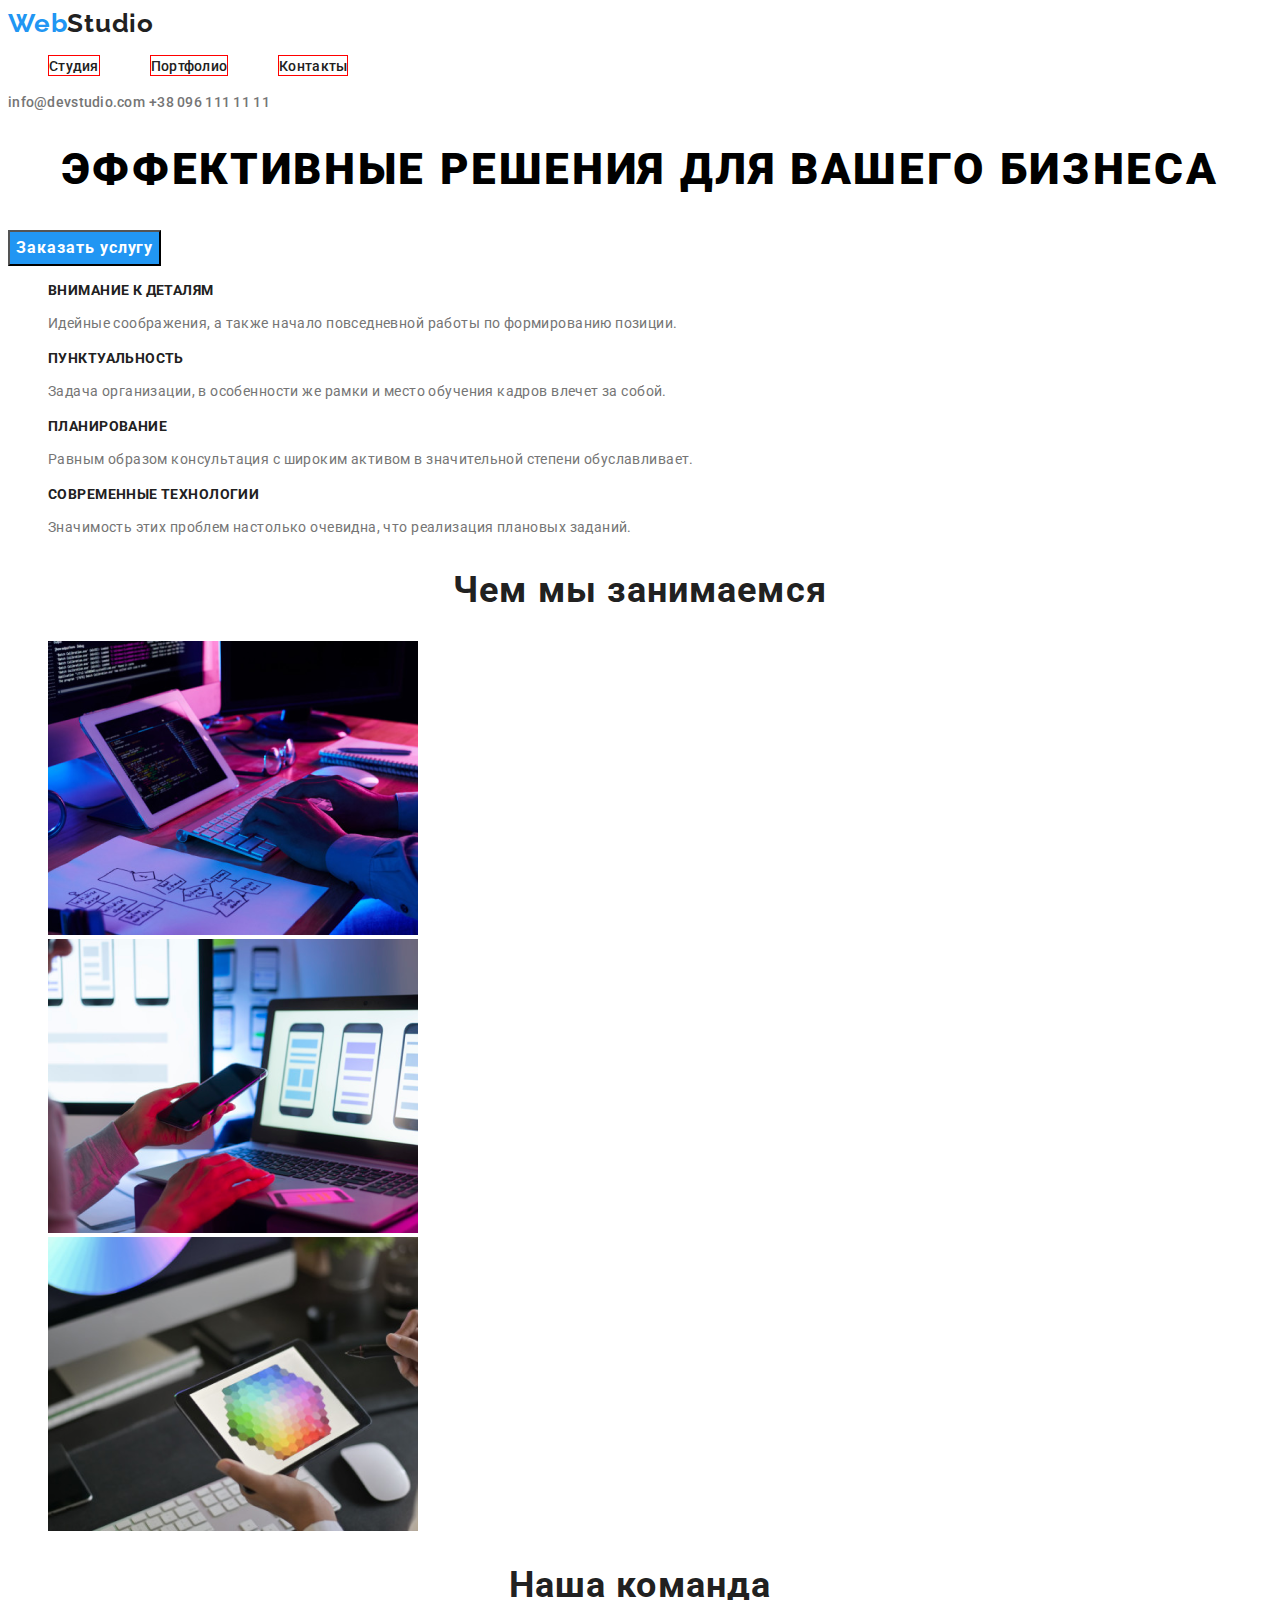
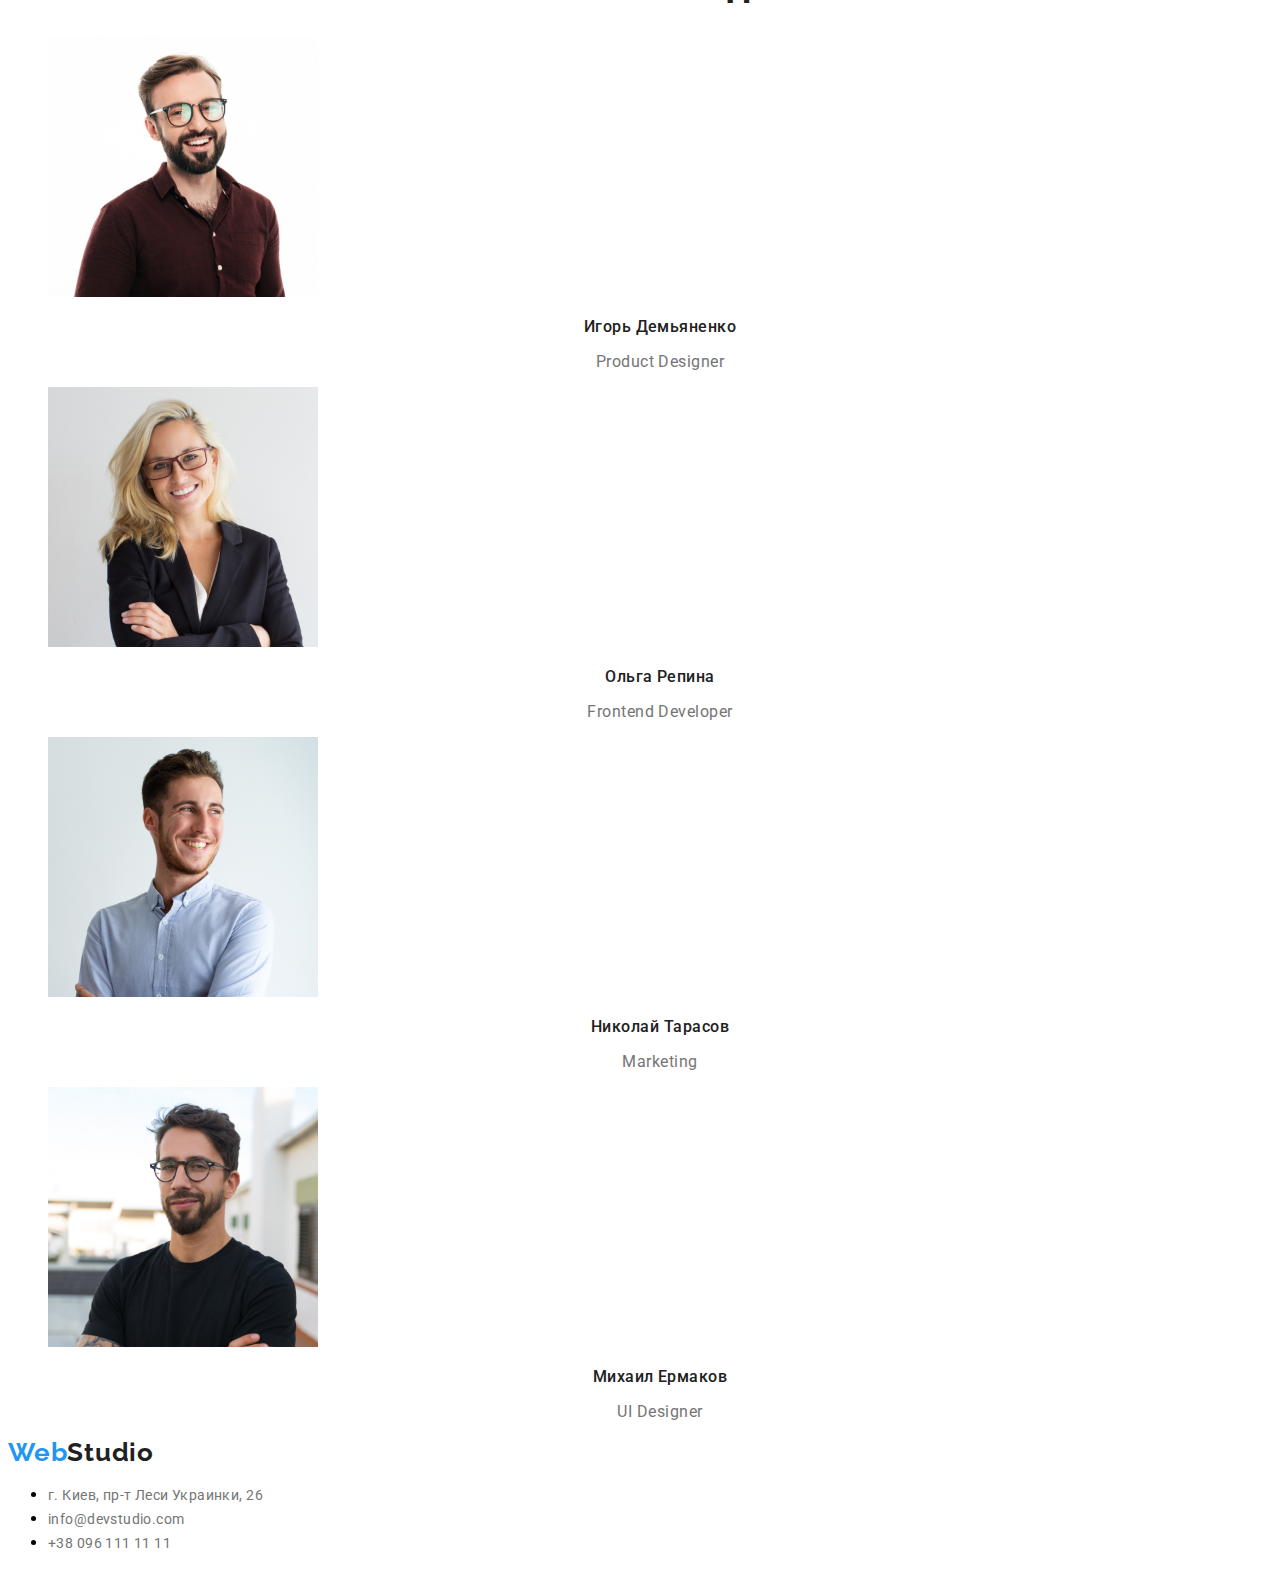
==== index.html @ c698ed9e "д\з №3 начало" ====
<!DOCTYPE html>
<html lang="ru">

<head>
    <meta charset="UTF-8" />
    <meta name="viewport" content="width=device-width, initial-scale=1.0" />
    <title>Document</title>
    <link rel="preconnect" href="https://fonts.gstatic.com">
    <link href="https://fonts.googleapis.com/css2?family=Raleway:wght@700&family=Roboto:wght@400;500;700;900&display=swap"
        rel="stylesheet">
    <link rel="stylesheet" href="./css/style.css">
</head>

<body>
    <header class="header">
        <nav class="navigation">
            <a class="logo" href="#"><span class="logo-item">Web</span>Studio</a>

            <ul class="navigation-list">
                <li class="navigation-list-item">
                    <a class="navigation-list-link" href="index.html">Студия</a>
                </li>
                <li class="navigation-list-item">
                    <a class="navigation-list-link" href="portfolio.html">Портфолио</a>
                </li>
                <li class="navigation-list-item">
                    <a class="navigation-list-link" href="#">Кoнтакты</a>
                </li>
            </ul>
        </nav>
        <address class="address">
            <a class="contact-info" href="mailto:info@devstudio.com">info@devstudio.com</a>
            <a class="contact-info" href="tel:+380961111111">+38 096 111 11 11</a>
        </address>
    </header>

    <main>
        <section class="title-page">
            <h1 class="home-page">Эффективные решения для вашего бизнеса</h1>
            <button class="button-title" type="button">Заказать услугу</button>
        </section>
        
        <section class="about">
            <ul class="about-list">
                <li class="about-list-item">
                    <h3 class="about-list-item-title">Внимание к деталям</h3>
                    <p class="about-list-item-text">
                        Идейные соображения, а также начало повседневной работы по
                        формированию позиции.
                    </p>
                </li>
                <li class="about-list-item">
                    <h3 class="about-list-item-title">Пунктуальность</h3>
                    <p class="about-list-item-text">
                        Задача организации, в особенности же рамки и место обучения кадров
                        влечет за собой.
                    </p>
                </li>
                <li class="about-list-item">
                    <h3 class="about-list-item-title">Планирование</h3>
                    <p class="about-list-item-text">
                        Равным образом консультация с широким активом в значительной степени
                        обуславливает.
                    </p>
                </li>
                <li class="about-list-item">
                    <h3 class="about-list-item-title">Современные технологии</h3>
                    <p class="about-list-item-text">
                        Значимость этих проблем настолько очевидна, что реализация плановых
                        заданий.
                    </p>
                </li>
            </ul>
        
            <h2 class="about-title">Чем мы занимаемся</h2>
            <ul class="about-title-list">
                <li class="about-title-list-item">
                    <img class="about-img" src="images/img.png" alt="компьютеры" width="370" height="294" />
                </li>
                <li class="about-title-list-item">
                    <img class="about-img" src="images/img(1).png" alt="мобильные" width="370" height="294" />
                </li>
                <li class="about-title-list-item">
                    <img class="about-img" src="images/img(2).png" alt="планшеты" width="370" height="294" />
                </li>
            </ul>
        </section>
        
        <section class="command">
            <h2 class="command-title">Наша команда</h2>
        
            <ul class="command-list">
                <li class="command-list-item">
                    <img class="command-img" src="images/img.jpg" alt="Игорь Демьяненко" width="270" height="260" />
                    <h3 class="command-list-title">Игорь Демьяненко</h3>
                    <p class="command-list-text">Product Designer</p>
                </li>
                <li class="command-list-item">
                    <img class="command-img" src="images/img(1).jpg" alt="Ольга Репина" width="270" height="260" />
                    <h3 class="command-list-title">Ольга Репина</h3>
                    <p class="command-list-text">Frontend Developer</p>
                </li>
                <li class="command-list-item">
                    <img class="command-img" src="images/img(2).jpg" alt="Николай Тарасов" width="270" height="260" />
                    <h3 class="command-list-title">Николай Тарасов</h3>
                    <p class="command-list-text">Marketing</p>
                </li>
                <li class="command-list-item">
                    <img class="command-img" src="images/img(3).jpg" alt="Михаил Ермаков" width="270" height="260" />
                    <h3 class="command-list-title">Михаил Ермаков</h3>
                    <p class="command-list-text">UI Designer</p>
                </li>
            </ul>
        </section>
    </main>

    <footer class="footer">
        <a class="logo" href="#"><span class="logo-item">Web</span>Studio</a>
        <ul class="footer-list">
            <li class="footer-list-item">
               <a class="footer-list-link" href="#">г. Киев, пр-т Леси Украинки, 26</a>
            </li>
            <li class="footer-list-item">
                <a class="footer-list-link" href="mailto:info@devstudio.com">info@devstudio.com</a>
            </li>
            <li class="footer-list-item">
                <a class="footer-list-link" href="tel:+380961111111">+38 096 111 11 11</a>
            </li>
        </ul>
    </footer>
</body>
</html>
---- css/style.css ----
:root {
  --accent-color-white: #ffffff;
  --accent-color-black: #212121;
  --accent-color-blue: #2196f3;
  --accent-color-grey: #757575;
}

body {
  font-family: "Roboto", sans-serif;
}

.navigation-list,
.about-list,
.about-title-list,
.command-list,
.portfolio-list,
.example-list {
  list-style-type: none;
}

.address {
  font-style: normal;
}

.navigation-list .activ {
  color: var(--accent-color-blue);
}

.logo {
  font-family: "Raleway", sans-serif;
  font-weight: bold;
  font-size: 26px;
  line-height: 1.192;
  letter-spacing: 0.03em;
  text-decoration: none;
  color: var(--accent-color-black);
}

.logo-item {
  color: var(--accent-color-blue);
}

.navigation-list {
  display: flex;
}

.navigation-list .navigation-list-item {
  border: 1px solid red;
}

.navigation-list .navigation-list-item:not(:last-child) {
  margin-right: 50px;
}

.navigation-list-link {
  font-weight: 500;
  font-size: 14px;
  line-height: 1.142;
  letter-spacing: 0.02em;
  color: var(--accent-color-black);
  text-decoration: none;
}

.navigation-list-link:hover,
.navigation-list-link:focus,
.contact-info:hover,
.contact-info:focus {
  color: var(--accent-color-blue);
}

.contact-info {
  font-weight: 500;
  font-size: 14px;
  line-height: 1.142;
  letter-spacing: 0.02em;
  color: var(--accent-color-grey);
  text-decoration: none;
}

.home-page {
  font-weight: 900;
  font-size: 44px;
  line-height: 1.363;
  text-align: center;
  letter-spacing: 0.06em;
  text-transform: uppercase;
  /* color: var(--accent-color-white); */
}

.button-title {
  font-family: "Roboto", sans-serif;
  font-weight: bold;
  font-size: 16px;
  line-height: 1.875;
  display: flex;
  align-items: center;
  text-align: center;
  letter-spacing: 0.06em;
  color: var(--accent-color-white);
  background: var(--accent-color-blue);
}

.about-list-item-title {
  font-weight: bold;
  font-size: 14px;
  line-height: 1.142;
  letter-spacing: 0.03em;
  text-transform: uppercase;
  color: var(--accent-color-black);
}

.about-list-item-text {
  font-weight: normal;
  font-size: 14px;
  line-height: 1.714;
  letter-spacing: 0.03em;
  color: var(--accent-color-grey);
}

.about-title,
.command-title {
  font-weight: bold;
  font-size: 36px;
  line-height: 1.166;
  text-align: center;
  letter-spacing: 0.03em;
  color: var(--accent-color-black);
}

.command-list-title {
  font-weight: 500;
  font-size: 16px;
  line-height: 1.187;
  text-align: center;
  letter-spacing: 0.03em;
  color: var(--accent-color-black);
}

.command-list-text {
  font-weight: normal;
  font-size: 16px;
  line-height: 1.187;
  text-align: center;
  letter-spacing: 0.03em;
  color: var(--accent-color-grey);
}

.footer-list-link {
  font-weight: normal;
  font-size: 14px;
  line-height: 1.714;
  letter-spacing: 0.03em;
  color: var(--accent-color-grey);
  text-decoration: none;
}

.portfolio-list-btn {
  font-family: "Roboto", sans-serif;
  font-weight: 500;
  font-size: 16px;
  line-height: 1.625;
  text-align: center;
  letter-spacing: 0.03em;
  color: var(--accent-color-black);
  text-decoration: none;
}

.portfolio-list-btn:hover,
.portfolio-list-btn:focus {
  color: var(--accent-color-white);
  background: var(--accent-color-blue);
}

.example-title {
  font-weight: bold;
  font-size: 18px;
  line-height: 2;
  letter-spacing: 0.06em;
  color: var(--accent-color-black);
}

.example-text {
  font-weight: normal;
  font-size: 16px;
  line-height: 1.875;
  letter-spacing: 0.03em;
  color: var(--accent-color-grey);
}
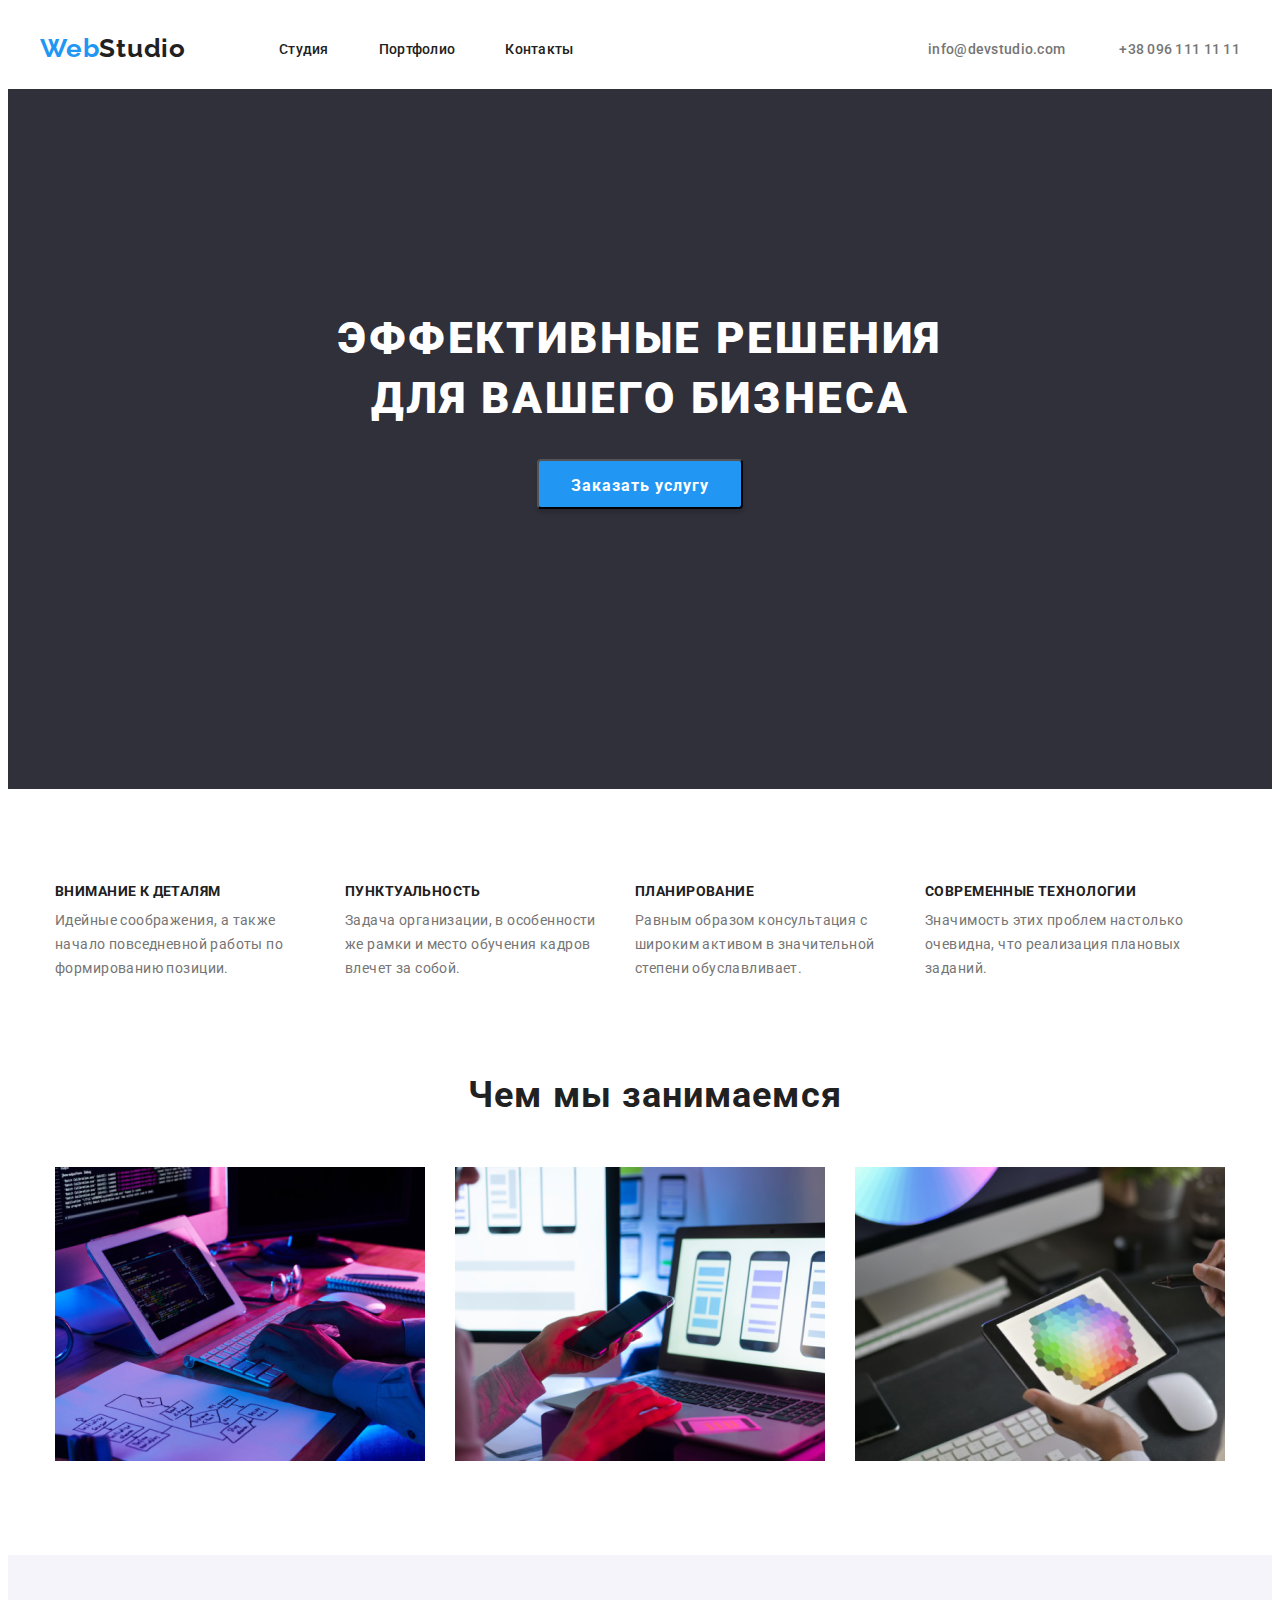
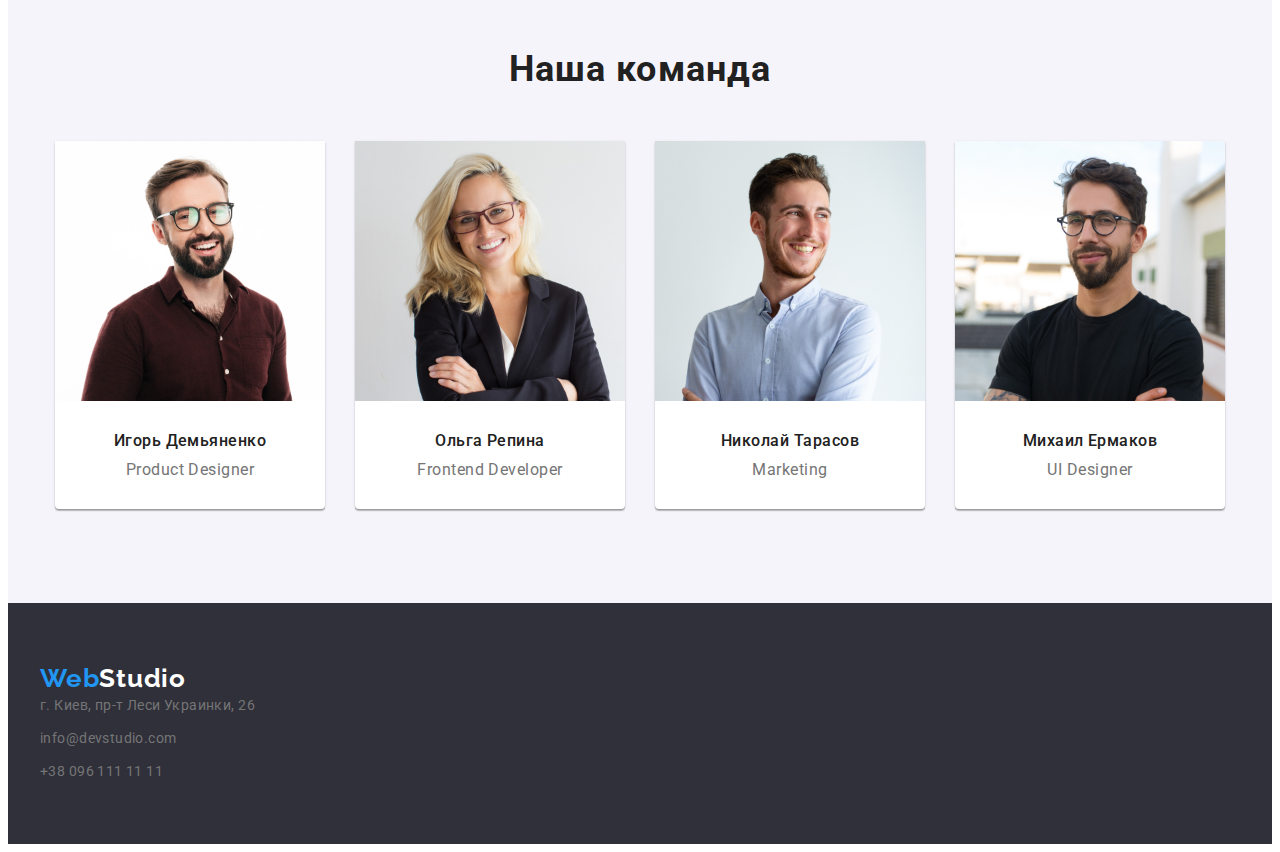
==== commit 056e482a: "Добавление Flexbox" ====
--- a/index.html
+++ b/index.html
@@ -8,88 +8,95 @@
     <link rel="preconnect" href="https://fonts.gstatic.com">
     <link href="https://fonts.googleapis.com/css2?family=Raleway:wght@700&family=Roboto:wght@400;500;700;900&display=swap"
         rel="stylesheet">
+    <link rel="stylesheet" href="https://cdnjs.cloudflare.com/ajax/libs/modern-normalize/1.0.0/modern-normalize.min.css"
+        integrity="sha512-ISS7cAi1PEhQ8jnbJpJZMd29NlhNj4AWYyLOSp2CE/CsHxTCu+r+t0D2yoJudVrd0/8fTVPUVDzY5Tvli75u/g=="
+        crossorigin="anonymous" />
     <link rel="stylesheet" href="./css/style.css">
 </head>
 
 <body>
     <header class="header">
-        <nav class="navigation">
-            <a class="logo" href="#"><span class="logo-item">Web</span>Studio</a>
-
-            <ul class="navigation-list">
-                <li class="navigation-list-item">
-                    <a class="navigation-list-link" href="index.html">Студия</a>
-                </li>
-                <li class="navigation-list-item">
-                    <a class="navigation-list-link" href="portfolio.html">Портфолио</a>
-                </li>
-                <li class="navigation-list-item">
-                    <a class="navigation-list-link" href="#">Кoнтакты</a>
-                </li>
-            </ul>
-        </nav>
-        <address class="address">
-            <a class="contact-info" href="mailto:info@devstudio.com">info@devstudio.com</a>
-            <a class="contact-info" href="tel:+380961111111">+38 096 111 11 11</a>
-        </address>
+        <div class="container">
+            <nav class="navigation">
+                <a class="logo link" href="./index.html"><span class="logo-item">Web</span>Studio</a>
+    
+                <ul class="navigation-list list">
+                    <li class="navigation-list-item ">
+                        <a class="navigation-list-link link" href="index.html">Студия</a>
+                    </li>
+                    <li class="navigation-list-item">
+                        <a class="navigation-list-link link" href="portfolio.html">Портфолио</a>
+                    </li>
+                    <li class="navigation-list-item">
+                        <a class="navigation-list-link link" href="#">Кoнтакты</a>
+                    </li>
+                </ul>
+            </nav>
+            <address class="address">
+                <a class="contact-info link" href="mailto:info@devstudio.com">info@devstudio.com</a>
+                <a class="contact-info link" href="tel:+380961111111">+38 096 111 11 11</a>
+            </address>
+        </div>
     </header>
 
     <main>
-        <section class="title-page">
+        <section class="title-page ">
             <h1 class="home-page">Эффективные решения для вашего бизнеса</h1>
             <button class="button-title" type="button">Заказать услугу</button>
         </section>
         
-        <section class="about">
-            <ul class="about-list">
-                <li class="about-list-item">
-                    <h3 class="about-list-item-title">Внимание к деталям</h3>
-                    <p class="about-list-item-text">
-                        Идейные соображения, а также начало повседневной работы по
-                        формированию позиции.
-                    </p>
-                </li>
-                <li class="about-list-item">
-                    <h3 class="about-list-item-title">Пунктуальность</h3>
-                    <p class="about-list-item-text">
-                        Задача организации, в особенности же рамки и место обучения кадров
-                        влечет за собой.
-                    </p>
-                </li>
-                <li class="about-list-item">
-                    <h3 class="about-list-item-title">Планирование</h3>
-                    <p class="about-list-item-text">
-                        Равным образом консультация с широким активом в значительной степени
-                        обуславливает.
-                    </p>
-                </li>
-                <li class="about-list-item">
-                    <h3 class="about-list-item-title">Современные технологии</h3>
-                    <p class="about-list-item-text">
-                        Значимость этих проблем настолько очевидна, что реализация плановых
-                        заданий.
-                    </p>
-                </li>
-            </ul>
-        
-            <h2 class="about-title">Чем мы занимаемся</h2>
-            <ul class="about-title-list">
-                <li class="about-title-list-item">
-                    <img class="about-img" src="images/img.png" alt="компьютеры" width="370" height="294" />
-                </li>
-                <li class="about-title-list-item">
-                    <img class="about-img" src="images/img(1).png" alt="мобильные" width="370" height="294" />
-                </li>
-                <li class="about-title-list-item">
-                    <img class="about-img" src="images/img(2).png" alt="планшеты" width="370" height="294" />
-                </li>
-            </ul>
+        <section class="about container">
+            <div class="container">
+                <ul class="about-list list">
+                    <li class="about-list-item">
+                        <h3 class="about-list-item-title">Внимание к деталям</h3>
+                        <p class="about-list-item-text">
+                            Идейные соображения, а также начало повседневной работы по
+                            формированию позиции.
+                        </p>
+                    </li>
+                    <li class="about-list-item">
+                        <h3 class="about-list-item-title">Пунктуальность</h3>
+                        <p class="about-list-item-text">
+                            Задача организации, в особенности же рамки и место обучения кадров
+                            влечет за собой.
+                        </p>
+                    </li>
+                    <li class="about-list-item">
+                        <h3 class="about-list-item-title">Планирование</h3>
+                        <p class="about-list-item-text">
+                            Равным образом консультация с широким активом в значительной степени
+                            обуславливает.
+                        </p>
+                    </li>
+                    <li class="about-list-item">
+                        <h3 class="about-list-item-title">Современные технологии</h3>
+                        <p class="about-list-item-text">
+                            Значимость этих проблем настолько очевидна, что реализация плановых
+                            заданий.
+                        </p>
+                    </li>
+                </ul>
+                
+                <h2 class="about-title">Чем мы занимаемся</h2>
+                <ul class="about-title-list list">
+                    <li class="about-title-list-item">
+                        <img class="about-img" src="images/img.png" alt="компьютеры" width="370" height="294" />
+                    </li>
+                    <li class="about-title-list-item">
+                        <img class="about-img" src="images/img(1).png" alt="мобильные" width="370" height="294" />
+                    </li>
+                    <li class="about-title-list-item">
+                        <img class="about-img" src="images/img(2).png" alt="планшеты" width="370" height="294" />
+                    </li>
+                </ul>
+            </div>
         </section>
         
         <section class="command">
             <h2 class="command-title">Наша команда</h2>
         
-            <ul class="command-list">
+            <ul class="command-list list">
                 <li class="command-list-item">
                     <img class="command-img" src="images/img.jpg" alt="Игорь Демьяненко" width="270" height="260" />
                     <h3 class="command-list-title">Игорь Демьяненко</h3>
@@ -115,18 +122,21 @@
     </main>
 
     <footer class="footer">
-        <a class="logo" href="#"><span class="logo-item">Web</span>Studio</a>
-        <ul class="footer-list">
-            <li class="footer-list-item">
-               <a class="footer-list-link" href="#">г. Киев, пр-т Леси Украинки, 26</a>
-            </li>
-            <li class="footer-list-item">
-                <a class="footer-list-link" href="mailto:info@devstudio.com">info@devstudio.com</a>
-            </li>
-            <li class="footer-list-item">
-                <a class="footer-list-link" href="tel:+380961111111">+38 096 111 11 11</a>
-            </li>
-        </ul>
+        <div class="container">
+            <a class="logo link footer-logo" href="./index.html"><span class="logo-item">Web</span><span
+                    class="logo-item-white">Studio</span></a>
+            <ul class="footer-list list">
+                <li class="footer-list-item">
+                    <a class="footer-list-link link" href="#">г. Киев, пр-т Леси Украинки, 26</a>
+                </li>
+                <li class="footer-list-item">
+                    <a class="footer-list-link link" href="mailto:info@devstudio.com">info@devstudio.com</a>
+                </li>
+                <li class="footer-list-item">
+                    <a class="footer-list-link link" href="tel:+380961111111">+38 096 111 11 11</a>
+                </li>
+            </ul>
+        </div>
     </footer>
 </body>
 </html>--- a/css/style.css
+++ b/css/style.css
@@ -1,4 +1,7 @@
 :root {
+  --main-font: "Roboto", sans-serif;
+  --secondary-font: "Raleway", sans-serif;
+
   --accent-color-white: #ffffff;
   --accent-color-black: #212121;
   --accent-color-blue: #2196f3;
@@ -6,59 +9,108 @@
 }
 
 body {
-  font-family: "Roboto", sans-serif;
-}
-
-.navigation-list,
-.about-list,
-.about-title-list,
-.command-list,
-.portfolio-list,
-.example-list {
-  list-style-type: none;
+  font-family: var(--main-font);
 }
 
 .address {
   font-style: normal;
 }
 
+.list {
+  list-style: none;
+}
+
+.link {
+  text-decoration: none;
+}
+
+h1,
+h2,
+h3,
+h4,
+h5,
+h6 {
+  margin: 0;
+}
+
+ul,
+ol {
+  margin: 0;
+  padding: 0;
+}
+
+p {
+  margin: 0;
+}
+
+img {
+  display: block;
+}
+
+.container {
+  width: 1200px;
+  padding: 0 15px;
+  margin: 0 auto;
+}
+
+/* ============== HEADER  ========================== */
+.header {
+  padding-top: 25px;
+  padding-bottom: 25px;
+}
+.header .container {
+  display: flex;
+  align-items: center;
+}
+
+.navigation {
+  display: flex;
+  align-items: center;
+}
+
+.navigation-list {
+  display: flex;
+}
+
+.header .logo {
+  margin-right: 93px;
+}
+
+.header .address {
+  margin-left: auto;
+}
+
+.contact-info:not(:first-child) {
+  margin-left: 50px;
+}
+
+.logo {
+  font-family: var(--secondary-font);
+  font-weight: bold;
+  font-size: 26px;
+  line-height: 1.192;
+  letter-spacing: 0.03em;
+  color: var(--accent-color-black);
+}
+
+.logo-item {
+  color: var(--accent-color-blue);
+}
+
+.navigation-list-item:not(:last-child) {
+  margin-right: 50px;
+}
+
+.navigation-list-link {
+  font-weight: 500;
+  font-size: 14px;
+  line-height: 1.142;
+  letter-spacing: 0.02em;
+  color: var(--accent-color-black);
+}
+
 .navigation-list .activ {
   color: var(--accent-color-blue);
-}
-
-.logo {
-  font-family: "Raleway", sans-serif;
-  font-weight: bold;
-  font-size: 26px;
-  line-height: 1.192;
-  letter-spacing: 0.03em;
-  text-decoration: none;
-  color: var(--accent-color-black);
-}
-
-.logo-item {
-  color: var(--accent-color-blue);
-}
-
-.navigation-list {
-  display: flex;
-}
-
-.navigation-list .navigation-list-item {
-  border: 1px solid red;
-}
-
-.navigation-list .navigation-list-item:not(:last-child) {
-  margin-right: 50px;
-}
-
-.navigation-list-link {
-  font-weight: 500;
-  font-size: 14px;
-  line-height: 1.142;
-  letter-spacing: 0.02em;
-  color: var(--accent-color-black);
-  text-decoration: none;
 }
 
 .navigation-list-link:hover,
@@ -74,7 +126,17 @@
   line-height: 1.142;
   letter-spacing: 0.02em;
   color: var(--accent-color-grey);
-  text-decoration: none;
+}
+
+/* ========== HERO  ============= */
+
+.title-page {
+  background-color: #2f303a;
+  padding-top: 220px;
+  padding-bottom: 280px;
+  display: flex;
+  align-items: center;
+  flex-direction: column;
 }
 
 .home-page {
@@ -84,7 +146,9 @@
   text-align: center;
   letter-spacing: 0.06em;
   text-transform: uppercase;
-  /* color: var(--accent-color-white); */
+  color: var(--accent-color-white);
+  margin-bottom: 30px;
+  width: 700px;
 }
 
 .button-title {
@@ -92,12 +156,36 @@
   font-weight: bold;
   font-size: 16px;
   line-height: 1.875;
-  display: flex;
-  align-items: center;
-  text-align: center;
   letter-spacing: 0.06em;
   color: var(--accent-color-white);
   background: var(--accent-color-blue);
+  min-width: 200px;
+  height: 50px;
+  border-radius: 4px;
+  box-shadow: 0px 4px 4px rgba(0, 0, 0, 0.15);
+  cursor: pointer;
+  padding: 10px 32px;
+}
+
+/* =========== ABOUT =================== */
+.about .container {
+  display: flex;
+  flex-direction: column;
+}
+
+.about-list {
+  display: flex;
+  align-items: center;
+  padding-top: 94px;
+  margin-bottom: 94px;
+}
+
+.about .about-title {
+  margin-bottom: 50px;
+}
+
+.about-list-item:not(:last-child) {
+  margin-right: 30px;
 }
 
 .about-list-item-title {
@@ -107,6 +195,7 @@
   letter-spacing: 0.03em;
   text-transform: uppercase;
   color: var(--accent-color-black);
+  padding-bottom: 10px;
 }
 
 .about-list-item-text {
@@ -115,6 +204,7 @@
   line-height: 1.714;
   letter-spacing: 0.03em;
   color: var(--accent-color-grey);
+  width: 260px;
 }
 
 .about-title,
@@ -127,6 +217,37 @@
   color: var(--accent-color-black);
 }
 
+.about-title-list-item:not(:last-child) {
+  margin-right: 30px;
+}
+
+.about-title-list {
+  display: flex;
+  padding-bottom: 94px;
+}
+
+/* ===================== COMMAND ================== */
+.command {
+  display: flex;
+  align-items: center;
+  flex-direction: column;
+  background: #f5f4fa;
+  padding-top: 94px;
+}
+
+.command-list {
+  display: flex;
+  padding-bottom: 94px;
+}
+
+.command-list-item:not(:last-child) {
+  margin-right: 30px;
+}
+
+.command-title {
+  margin-bottom: 50px;
+}
+
 .command-list-title {
   font-weight: 500;
   font-size: 16px;
@@ -136,6 +257,17 @@
   color: var(--accent-color-black);
 }
 
+.command-list-item {
+  box-shadow: 0px 1px 3px rgba(0, 0, 0, 0.12), 0px 1px 1px rgba(0, 0, 0, 0.14),
+    0px 2px 1px rgba(0, 0, 0, 0.2);
+  border-radius: 0px 0px 4px 4px;
+  background-color: var(--accent-color-white);
+}
+.command-list-title {
+  padding-top: 30px;
+  margin-bottom: 10px;
+}
+
 .command-list-text {
   font-weight: normal;
   font-size: 16px;
@@ -143,6 +275,13 @@
   text-align: center;
   letter-spacing: 0.03em;
   color: var(--accent-color-grey);
+  padding-bottom: 30px;
+}
+/* ====================== FOOTER ============== */
+
+.footer {
+  background-color: #2f303a;
+  padding: 60px 0;
 }
 
 .footer-list-link {
@@ -151,8 +290,17 @@
   line-height: 1.714;
   letter-spacing: 0.03em;
   color: var(--accent-color-grey);
-  text-decoration: none;
-}
+}
+
+.footer-list-item:not(:last-child) {
+  padding-bottom: 9px;
+}
+
+.logo-item-white {
+  color: var(--accent-color-white);
+}
+
+/* =============== PORTFOLIO====================== */
 
 .portfolio-list-btn {
   font-family: "Roboto", sans-serif;
@@ -162,13 +310,12 @@
   text-align: center;
   letter-spacing: 0.03em;
   color: var(--accent-color-black);
-  text-decoration: none;
 }
 
 .portfolio-list-btn:hover,
 .portfolio-list-btn:focus {
   color: var(--accent-color-white);
-  background: var(--accent-color-blue);
+  background-color: var(--accent-color-blue);
 }
 
 .example-title {
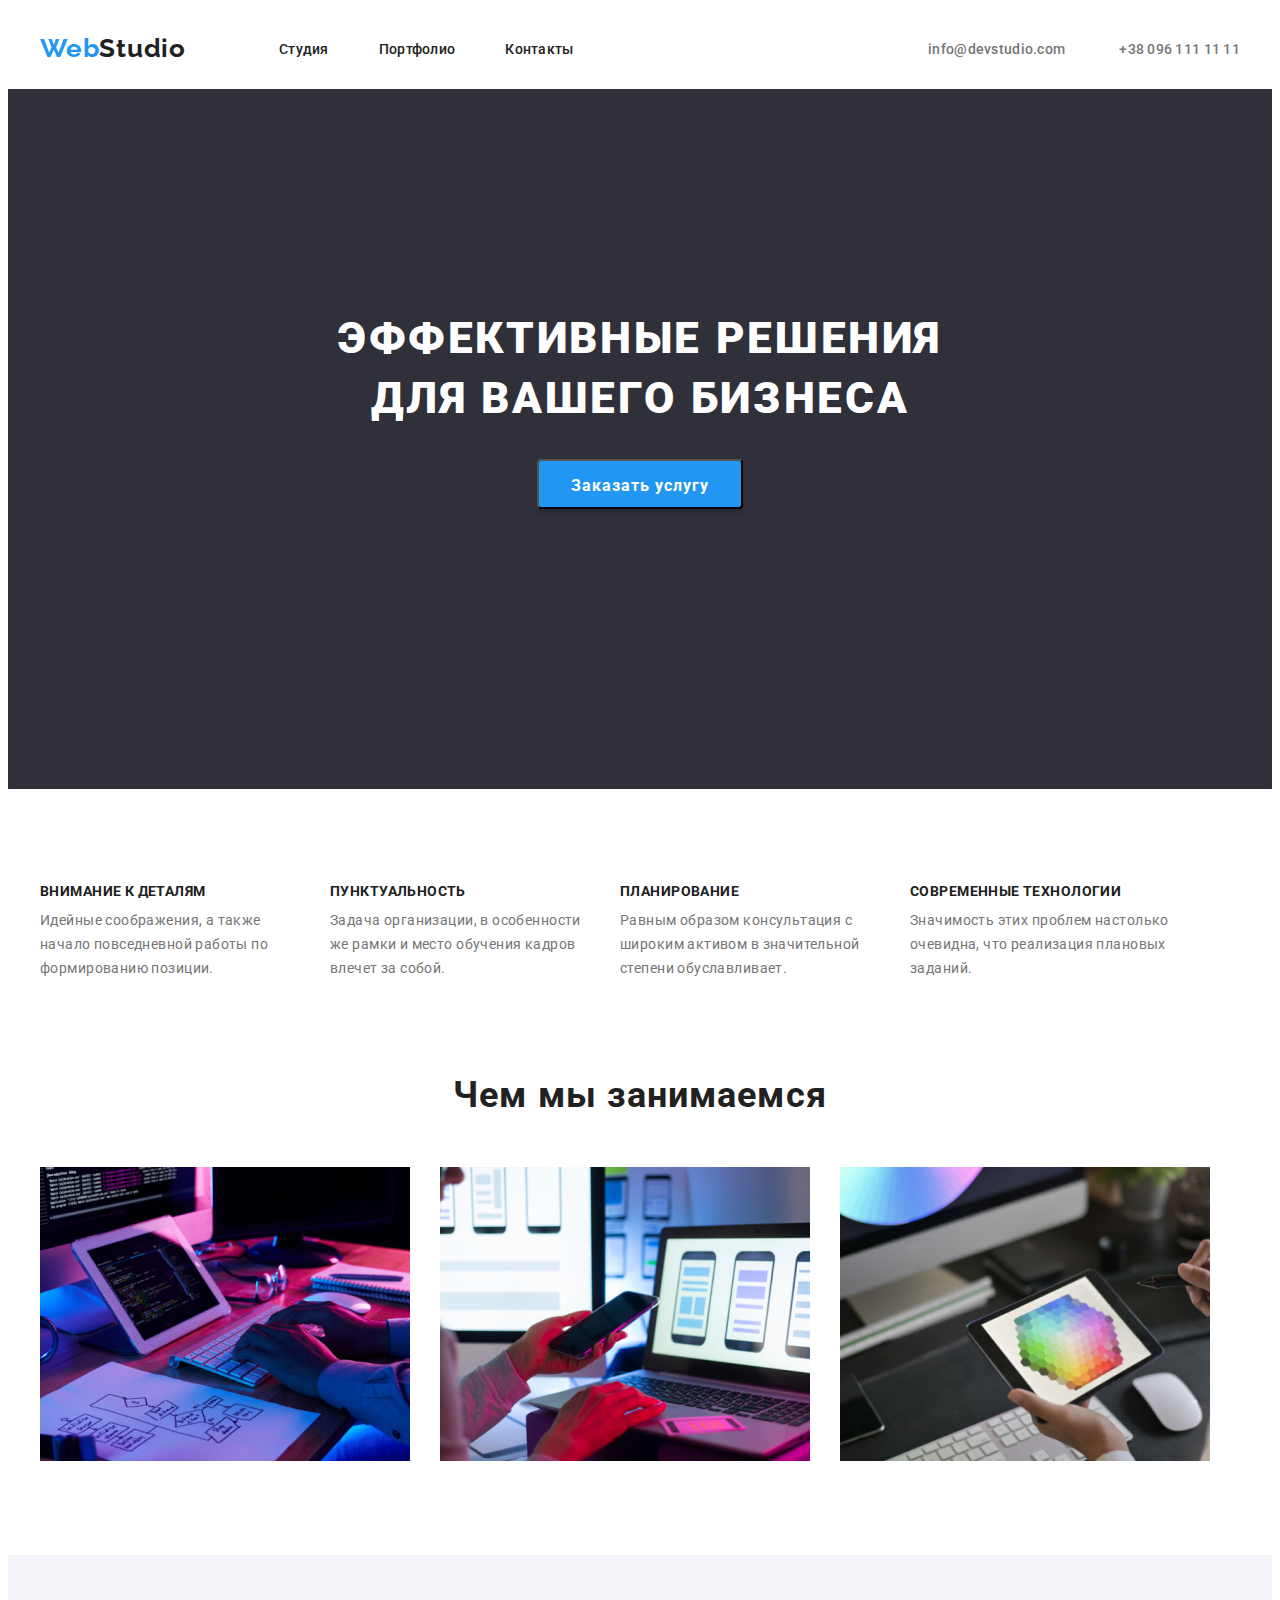
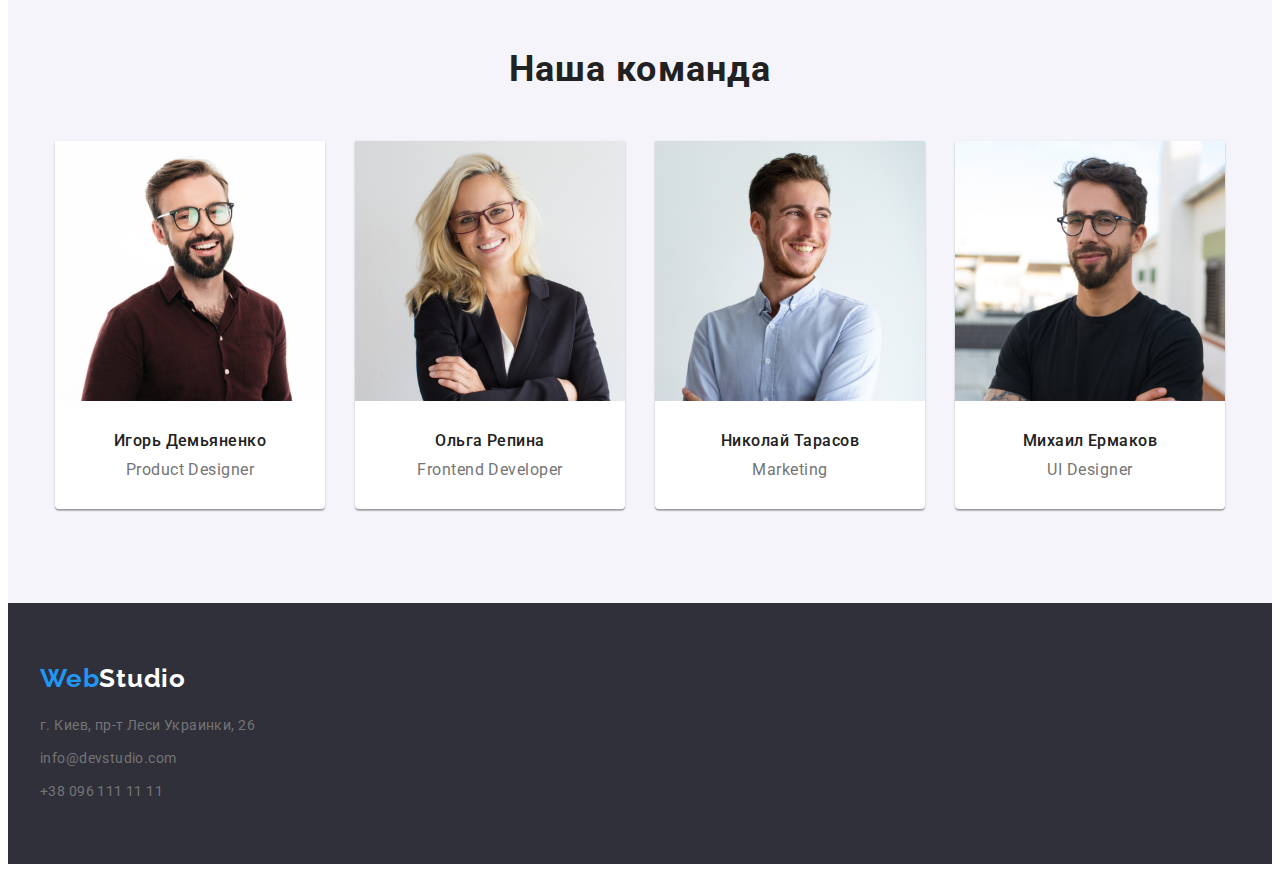
==== commit 78738ea0: "portfolio Flex" ====
--- a/index.html
+++ b/index.html
@@ -46,7 +46,7 @@
         </section>
         
         <section class="about container">
-            <div class="container">
+            <div class="section">
                 <ul class="about-list list">
                     <li class="about-list-item">
                         <h3 class="about-list-item-title">Внимание к деталям</h3>
@@ -94,37 +94,40 @@
         </section>
         
         <section class="command">
-            <h2 class="command-title">Наша команда</h2>
-        
-            <ul class="command-list list">
-                <li class="command-list-item">
-                    <img class="command-img" src="images/img.jpg" alt="Игорь Демьяненко" width="270" height="260" />
-                    <h3 class="command-list-title">Игорь Демьяненко</h3>
-                    <p class="command-list-text">Product Designer</p>
-                </li>
-                <li class="command-list-item">
-                    <img class="command-img" src="images/img(1).jpg" alt="Ольга Репина" width="270" height="260" />
-                    <h3 class="command-list-title">Ольга Репина</h3>
-                    <p class="command-list-text">Frontend Developer</p>
-                </li>
-                <li class="command-list-item">
-                    <img class="command-img" src="images/img(2).jpg" alt="Николай Тарасов" width="270" height="260" />
-                    <h3 class="command-list-title">Николай Тарасов</h3>
-                    <p class="command-list-text">Marketing</p>
-                </li>
-                <li class="command-list-item">
-                    <img class="command-img" src="images/img(3).jpg" alt="Михаил Ермаков" width="270" height="260" />
-                    <h3 class="command-list-title">Михаил Ермаков</h3>
-                    <p class="command-list-text">UI Designer</p>
-                </li>
-            </ul>
+            <div class="section">
+                <h2 class="command-title">Наша команда</h2>
+                
+                <ul class="command-list list">
+                    <li class="command-list-item">
+                        <img class="command-img" src="images/img.jpg" alt="Игорь Демьяненко" width="270" height="260" />
+                        <h3 class="command-list-title">Игорь Демьяненко</h3>
+                        <p class="command-list-text">Product Designer</p>
+                    </li>
+                    <li class="command-list-item">
+                        <img class="command-img" src="images/img(1).jpg" alt="Ольга Репина" width="270" height="260" />
+                        <h3 class="command-list-title">Ольга Репина</h3>
+                        <p class="command-list-text">Frontend Developer</p>
+                    </li>
+                    <li class="command-list-item">
+                        <img class="command-img" src="images/img(2).jpg" alt="Николай Тарасов" width="270" height="260" />
+                        <h3 class="command-list-title">Николай Тарасов</h3>
+                        <p class="command-list-text">Marketing</p>
+                    </li>
+                    <li class="command-list-item">
+                        <img class="command-img" src="images/img(3).jpg" alt="Михаил Ермаков" width="270" height="260" />
+                        <h3 class="command-list-title">Михаил Ермаков</h3>
+                        <p class="command-list-text">UI Designer</p>
+                    </li>
+                </ul>
+            </div> 
         </section>
     </main>
 
     <footer class="footer">
         <div class="container">
-            <a class="logo link footer-logo" href="./index.html"><span class="logo-item">Web</span><span
+            <a class="logo link" href="./index.html"><span class="logo-item">Web</span><span
                     class="logo-item-white">Studio</span></a>
+    
             <ul class="footer-list list">
                 <li class="footer-list-item">
                     <a class="footer-list-link link" href="#">г. Киев, пр-т Леси Украинки, 26</a>
--- a/css/style.css
+++ b/css/style.css
@@ -51,6 +51,10 @@
   width: 1200px;
   padding: 0 15px;
   margin: 0 auto;
+}
+
+.section {
+  padding: 94px 0;
 }
 
 /* ============== HEADER  ========================== */
@@ -176,7 +180,6 @@
 .about-list {
   display: flex;
   align-items: center;
-  padding-top: 94px;
   margin-bottom: 94px;
 }
 
@@ -223,7 +226,6 @@
 
 .about-title-list {
   display: flex;
-  padding-bottom: 94px;
 }
 
 /* ===================== COMMAND ================== */
@@ -232,12 +234,10 @@
   align-items: center;
   flex-direction: column;
   background: #f5f4fa;
-  padding-top: 94px;
 }
 
 .command-list {
   display: flex;
-  padding-bottom: 94px;
 }
 
 .command-list-item:not(:last-child) {
@@ -292,6 +292,10 @@
   color: var(--accent-color-grey);
 }
 
+.footer-list {
+  margin-top: 20px;
+}
+
 .footer-list-item:not(:last-child) {
   padding-bottom: 9px;
 }
@@ -310,6 +314,24 @@
   text-align: center;
   letter-spacing: 0.03em;
   color: var(--accent-color-black);
+  border-radius: 4px;
+  background-color: #f5f4fa;
+  border: 0;
+  cursor: pointer;
+  padding: 6px 22px;
+}
+
+.portfolio-list {
+  display: flex;
+  justify-content: center;
+}
+
+.portfolio-list-item:not(:last-child) {
+  margin-right: 8px;
+}
+
+.portfolio-list-item {
+  padding-bottom: 50px;
 }
 
 .portfolio-list-btn:hover,
@@ -318,6 +340,12 @@
   background-color: var(--accent-color-blue);
 }
 
+.example-list {
+  display: flex;
+  flex-wrap: wrap;
+  justify-content: space-between;
+}
+
 .example-title {
   font-weight: bold;
   font-size: 18px;
@@ -333,3 +361,12 @@
   letter-spacing: 0.03em;
   color: var(--accent-color-grey);
 }
+
+.example-list-wrapper {
+  padding: 20px 24px;
+  border: 1px solid #eeeeee;
+}
+
+.wrapper {
+  margin-bottom: 30px;
+}
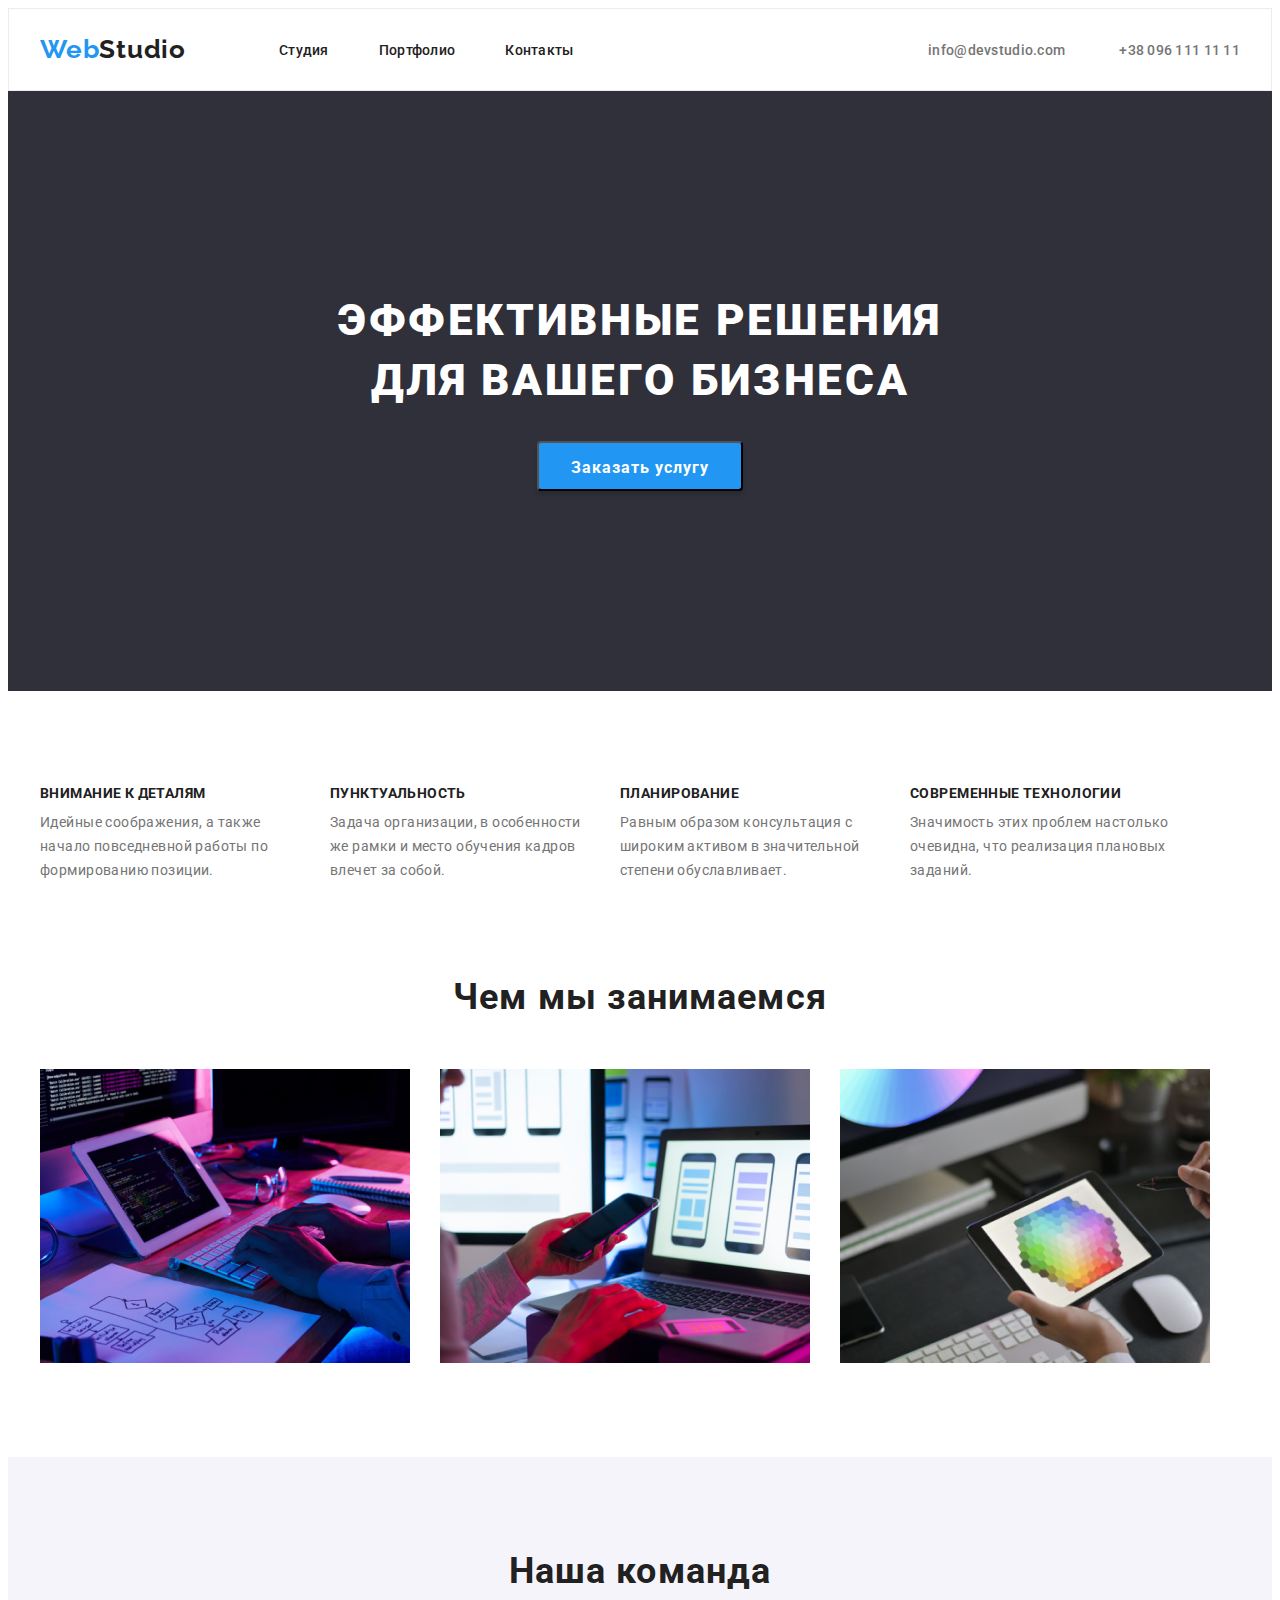
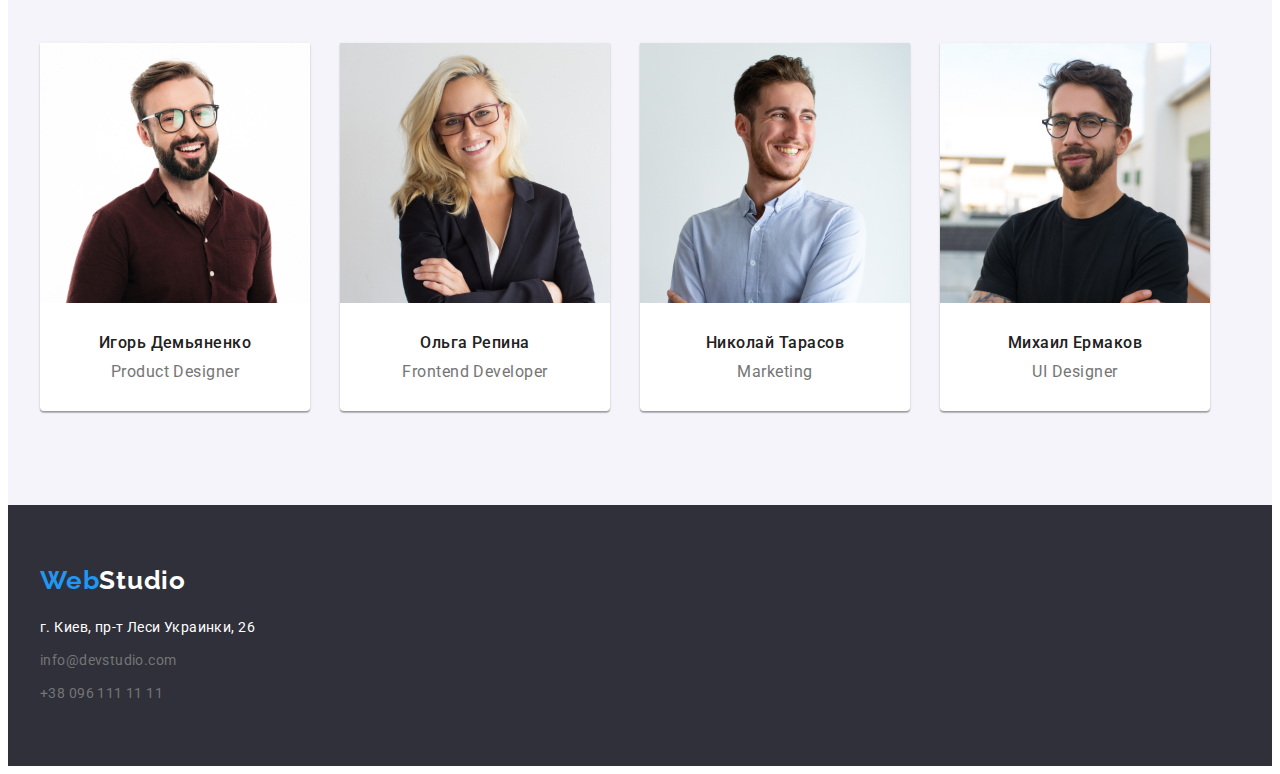
==== commit 7a3cfe26: "ошибки" ====
--- a/index.html
+++ b/index.html
@@ -5,13 +5,14 @@
     <meta charset="UTF-8" />
     <meta name="viewport" content="width=device-width, initial-scale=1.0" />
     <title>Document</title>
-    <link rel="preconnect" href="https://fonts.gstatic.com">
-    <link href="https://fonts.googleapis.com/css2?family=Raleway:wght@700&family=Roboto:wght@400;500;700;900&display=swap"
-        rel="stylesheet">
+    <link rel="preconnect" href="https://fonts.gstatic.com" />
+    <link
+        href="https://fonts.googleapis.com/css2?family=Raleway:wght@700&family=Roboto:wght@400;500;700;900&display=swap"
+        rel="stylesheet" />
     <link rel="stylesheet" href="https://cdnjs.cloudflare.com/ajax/libs/modern-normalize/1.0.0/modern-normalize.min.css"
         integrity="sha512-ISS7cAi1PEhQ8jnbJpJZMd29NlhNj4AWYyLOSp2CE/CsHxTCu+r+t0D2yoJudVrd0/8fTVPUVDzY5Tvli75u/g=="
         crossorigin="anonymous" />
-    <link rel="stylesheet" href="./css/style.css">
+    <link rel="stylesheet" href="./css/style.css" />
 </head>
 
 <body>
@@ -19,9 +20,9 @@
         <div class="container">
             <nav class="navigation">
                 <a class="logo link" href="./index.html"><span class="logo-item">Web</span>Studio</a>
-    
+
                 <ul class="navigation-list list">
-                    <li class="navigation-list-item ">
+                    <li class="navigation-list-item">
                         <a class="navigation-list-link link" href="index.html">Студия</a>
                     </li>
                     <li class="navigation-list-item">
@@ -32,6 +33,7 @@
                     </li>
                 </ul>
             </nav>
+
             <address class="address">
                 <a class="contact-info link" href="mailto:info@devstudio.com">info@devstudio.com</a>
                 <a class="contact-info link" href="tel:+380961111111">+38 096 111 11 11</a>
@@ -40,97 +42,113 @@
     </header>
 
     <main>
-        <section class="title-page ">
-            <h1 class="home-page">Эффективные решения для вашего бизнеса</h1>
-            <button class="button-title" type="button">Заказать услугу</button>
+        <section class="title-page">
+            <div class="container">
+                <div class="title">
+                    <h1 class="home-page">Эффективные решения для вашего бизнеса</h1>
+                    <button class="button-title" type="button">Заказать услугу</button>
+                </div>
+            </div>  
         </section>
-        
-        <section class="about container">
-            <div class="section">
-                <ul class="about-list list">
-                    <li class="about-list-item">
-                        <h3 class="about-list-item-title">Внимание к деталям</h3>
-                        <p class="about-list-item-text">
-                            Идейные соображения, а также начало повседневной работы по
-                            формированию позиции.
-                        </p>
-                    </li>
-                    <li class="about-list-item">
-                        <h3 class="about-list-item-title">Пунктуальность</h3>
-                        <p class="about-list-item-text">
-                            Задача организации, в особенности же рамки и место обучения кадров
-                            влечет за собой.
-                        </p>
-                    </li>
-                    <li class="about-list-item">
-                        <h3 class="about-list-item-title">Планирование</h3>
-                        <p class="about-list-item-text">
-                            Равным образом консультация с широким активом в значительной степени
-                            обуславливает.
-                        </p>
-                    </li>
-                    <li class="about-list-item">
-                        <h3 class="about-list-item-title">Современные технологии</h3>
-                        <p class="about-list-item-text">
-                            Значимость этих проблем настолько очевидна, что реализация плановых
-                            заданий.
-                        </p>
-                    </li>
-                </ul>
-                
-                <h2 class="about-title">Чем мы занимаемся</h2>
-                <ul class="about-title-list list">
-                    <li class="about-title-list-item">
-                        <img class="about-img" src="images/img.png" alt="компьютеры" width="370" height="294" />
-                    </li>
-                    <li class="about-title-list-item">
-                        <img class="about-img" src="images/img(1).png" alt="мобильные" width="370" height="294" />
-                    </li>
-                    <li class="about-title-list-item">
-                        <img class="about-img" src="images/img(2).png" alt="планшеты" width="370" height="294" />
-                    </li>
-                </ul>
+
+        <section class="about">
+            <div class="container">
+                    <ul class="about-list list">
+                        <li class="about-list-item">
+                            <h3 class="about-list-item-title">Внимание к деталям</h3>
+                            <p class="about-list-item-text">
+                                Идейные соображения, а также начало повседневной работы по
+                                формированию позиции.
+                            </p>
+                        </li>
+                        <li class="about-list-item">
+                            <h3 class="about-list-item-title">Пунктуальность</h3>
+                            <p class="about-list-item-text">
+                                Задача организации, в особенности же рамки и место обучения
+                                кадров влечет за собой.
+                            </p>
+                        </li>
+                        <li class="about-list-item">
+                            <h3 class="about-list-item-title">Планирование</h3>
+                            <p class="about-list-item-text">
+                                Равным образом консультация с широким активом в значительной
+                                степени обуславливает.
+                            </p>
+                        </li>
+                        <li class="about-list-item">
+                            <h3 class="about-list-item-title">Современные технологии</h3>
+                            <p class="about-list-item-text">
+                                Значимость этих проблем настолько очевидна, что реализация
+                                плановых заданий.
+                            </p>
+                        </li>
+                    </ul>
             </div>
         </section>
-        
+
+        <section class="about-img-container">
+            <div class="container">
+                <div class="section">
+                    <h2 class="about-title">Чем мы занимаемся</h2>
+                    <ul class="about-title-list list">
+                        <li class="about-title-list-item">
+                            <img class="about-img" src="images/img.png" alt="компьютеры" width="370" height="294" />
+                        </li>
+                        <li class="about-title-list-item">
+                            <img class="about-img" src="images/img(1).png" alt="мобильные" width="370" height="294" />
+                        </li>
+                        <li class="about-title-list-item">
+                            <img class="about-img" src="images/img(2).png" alt="планшеты" width="370" height="294" />
+                        </li>
+                    </ul>
+                </div>
+            </div>
+        </section>
+
         <section class="command">
-            <div class="section">
-                <h2 class="command-title">Наша команда</h2>
-                
-                <ul class="command-list list">
-                    <li class="command-list-item">
-                        <img class="command-img" src="images/img.jpg" alt="Игорь Демьяненко" width="270" height="260" />
-                        <h3 class="command-list-title">Игорь Демьяненко</h3>
-                        <p class="command-list-text">Product Designer</p>
-                    </li>
-                    <li class="command-list-item">
-                        <img class="command-img" src="images/img(1).jpg" alt="Ольга Репина" width="270" height="260" />
-                        <h3 class="command-list-title">Ольга Репина</h3>
-                        <p class="command-list-text">Frontend Developer</p>
-                    </li>
-                    <li class="command-list-item">
-                        <img class="command-img" src="images/img(2).jpg" alt="Николай Тарасов" width="270" height="260" />
-                        <h3 class="command-list-title">Николай Тарасов</h3>
-                        <p class="command-list-text">Marketing</p>
-                    </li>
-                    <li class="command-list-item">
-                        <img class="command-img" src="images/img(3).jpg" alt="Михаил Ермаков" width="270" height="260" />
-                        <h3 class="command-list-title">Михаил Ермаков</h3>
-                        <p class="command-list-text">UI Designer</p>
-                    </li>
-                </ul>
-            </div> 
+            <div class="container">
+                <div class="section">
+                    <h2 class="command-title">Наша команда</h2>
+    
+                    <ul class="command-list list">
+                        <li class="command-list-item">
+                            <img class="command-img" src="images/img.jpg" alt="Игорь Демьяненко" width="270" height="260" />
+                            <h3 class="command-list-title">Игорь Демьяненко</h3>
+                            <p class="command-list-text">Product Designer</p>
+                        </li>
+                        <li class="command-list-item">
+                            <img class="command-img" src="images/img(1).jpg" alt="Ольга Репина" width="270" height="260" />
+                            <h3 class="command-list-title">Ольга Репина</h3>
+                            <p class="command-list-text">Frontend Developer</p>
+                        </li>
+                        <li class="command-list-item">
+                            <img class="command-img" src="images/img(2).jpg" alt="Николай Тарасов" width="270"
+                                height="260" />
+                            <h3 class="command-list-title">Николай Тарасов</h3>
+                            <p class="command-list-text">Marketing</p>
+                        </li>
+                        <li class="command-list-item">
+                            <img class="command-img" src="images/img(3).jpg" alt="Михаил Ермаков" width="270"
+                                height="260" />
+                            <h3 class="command-list-title">Михаил Ермаков</h3>
+                            <p class="command-list-text">UI Designer</p>
+                        </li>
+                    </ul>
+                </div>
+            </div>
+            
         </section>
     </main>
 
     <footer class="footer">
         <div class="container">
-            <a class="logo link" href="./index.html"><span class="logo-item">Web</span><span
+            <div class="footer-section">
+                <a class="logo link" href="./index.html"><span class="logo-item">Web</span><span
                     class="logo-item-white">Studio</span></a>
-    
+
             <ul class="footer-list list">
                 <li class="footer-list-item">
-                    <a class="footer-list-link link" href="#">г. Киев, пр-т Леси Украинки, 26</a>
+                    <a class="footer-list-link link" href="#"><span class="footer-address">г. Киев, пр-т Леси Украинки, 26</span></a>
                 </li>
                 <li class="footer-list-item">
                     <a class="footer-list-link link" href="mailto:info@devstudio.com">info@devstudio.com</a>
@@ -139,7 +157,9 @@
                     <a class="footer-list-link link" href="tel:+380961111111">+38 096 111 11 11</a>
                 </li>
             </ul>
+            </div>
         </div>
     </footer>
 </body>
+
 </html>--- a/css/style.css
+++ b/css/style.css
@@ -61,6 +61,7 @@
 .header {
   padding-top: 25px;
   padding-bottom: 25px;
+  border: 1px solid #ececec;
 }
 .header .container {
   display: flex;
@@ -136,11 +137,13 @@
 
 .title-page {
   background-color: #2f303a;
-  padding-top: 220px;
-  padding-bottom: 280px;
-  display: flex;
-  align-items: center;
-  flex-direction: column;
+  padding: 200px 0 200px 0;
+}
+
+.title{
+  display: flex;
+    flex-direction: column;
+    align-items: center;
 }
 
 .home-page {
@@ -172,6 +175,11 @@
 }
 
 /* =========== ABOUT =================== */
+
+.about{
+  padding-top: 94px;
+}
+
 .about .container {
   display: flex;
   flex-direction: column;
@@ -180,11 +188,6 @@
 .about-list {
   display: flex;
   align-items: center;
-  margin-bottom: 94px;
-}
-
-.about .about-title {
-  margin-bottom: 50px;
 }
 
 .about-list-item:not(:last-child) {
@@ -218,6 +221,7 @@
   text-align: center;
   letter-spacing: 0.03em;
   color: var(--accent-color-black);
+  margin-bottom: 50px;
 }
 
 .about-title-list-item:not(:last-child) {
@@ -229,6 +233,7 @@
 }
 
 /* ===================== COMMAND ================== */
+
 .command {
   display: flex;
   align-items: center;
@@ -242,10 +247,6 @@
 
 .command-list-item:not(:last-child) {
   margin-right: 30px;
-}
-
-.command-title {
-  margin-bottom: 50px;
 }
 
 .command-list-title {
@@ -281,7 +282,6 @@
 
 .footer {
   background-color: #2f303a;
-  padding: 60px 0;
 }
 
 .footer-list-link {
@@ -297,10 +297,19 @@
 }
 
 .footer-list-item:not(:last-child) {
-  padding-bottom: 9px;
+  margin-bottom: 9px;
 }
 
 .logo-item-white {
+  color: var(--accent-color-white);
+}
+
+.footer-section{
+  padding-top: 60px;
+  padding-bottom: 60px;
+}
+
+.footer-address{
   color: var(--accent-color-white);
 }
 
